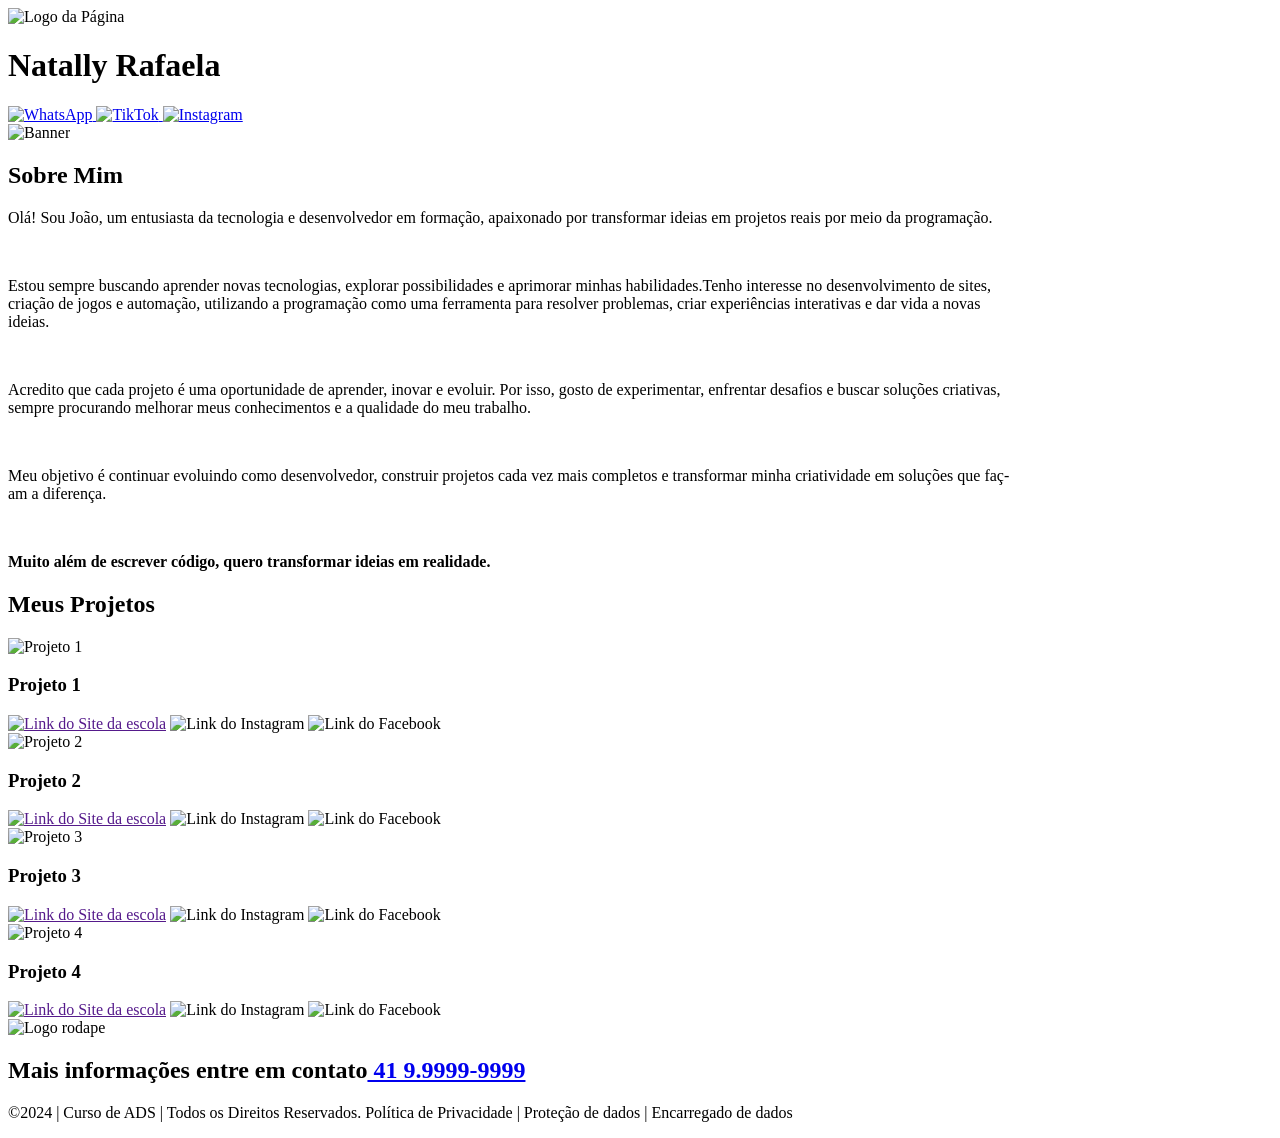
==== index.html @ 6042b541 "Create index.html" ====
<!DOCTYPE html>
<html lang="pt-br">
<head>
<meta charset="UTF-8">
<meta name="viewport" content="width=device-width, initial-scale=1.0">
<title>HOME | Natally</title>
<link rel="stylesheet" href="style.css">
</head>
<body>
<!--header é a parte do cabeçalho do site, é o topo da página-->
<header class="cabecalho-itens">
<img class="cabecalho_imagem" src="fei.jpg" alt="Logo da Página">
<h1 class="titulo_site">Natally Rafaela</h1>
<div class="sociais">
    <a href="https://web.whatsapp.com/" target="_blank" rel="noopener noreferrer">
        <img class="icone-social" src="whatsapp (2).png" alt="WhatsApp">
    </a>

    <a href="https://www.tiktok.com/pt-BR/" target="_blank" rel="noopener noreferrer">
        <img class="icone-social" src="tik-tok.png" alt="TikTok">
    </a>

    <a href="https://www.instagram.com/trz_jvzn/" target="_blank" rel="noopener noreferrer">
        <img class="icone-social" src="instagram (1).png" alt="Instagram">
    </a>
</div>
</header>
<!--Seção banner 1 é a parte do paragrafo 1 da página-->
<section class="banner1">
<img class="banner_image" src="JV_ Ideias em Código Neon.png" alt="Banner">
</section>

<!--sobre mim-->
<section class="sobre-mim">
    <h1 class="sobre-titulo">Sobre Mim</h1>
    <p class="texto-sobre">Olá! Sou João, um entusiasta da tecnologia e desenvolvedor em formação, apaixonado por transformar ideias em projetos reais por meio da programação.</p>

    <br>

    <p class="texto-sobre">Estou sempre buscando aprender novas tecnologias, explorar possibilidades e aprimorar minhas habilidades.Tenho interesse no desenvolvimento de sites,<br> criação de jogos e automação, utilizando a programação como uma ferramenta para resolver problemas, criar experiências interativas e dar vida a novas<br>ideias.</p>

    <br>

    <p class="texto-sobre">Acredito que cada projeto é uma oportunidade de aprender, inovar e evoluir. Por isso, gosto de experimentar, enfrentar desafios e buscar soluções criativas,<br> sempre procurando melhorar meus conhecimentos e a qualidade do meu trabalho.</p>

    <br>

    <p class="texto-sobre">Meu objetivo é continuar evoluindo como desenvolvedor, construir projetos cada vez mais completos e transformar minha criatividade em soluções que faç-<br>am a diferença.</p>

    <br>

    <p><strong>Muito além de escrever código, quero transformar ideias em realidade.</strong></p>


</section>

<!--seção projetos-->
<section class="projetos">
<h1 class="projeto-titulo">Meus Projetos</h1>
<p> </p>
<div class="projeto_todos">
<div class="projeto-div">
<img class="projeto-imagem" src="" alt="Projeto 1">
<h3 class="projeto-nome">Projeto 1</h3>
<a href="">
<p> </p>
<img class="projeto-icone" src="" alt="Link do Site da escola"></a>
<img class="projeto-icone" src="" alt="Link do Instagram">
<img class="projeto-icone" src="" alt="Link do Facebook">
</div>

<div class="projeto-div">
<img class="projeto-imagem" src="" alt="Projeto 2">
<h3 class="projeto-nome">Projeto 2</h3>
<a href="">
<p> </p>
<img class="projeto-icone" src="" alt="Link do Site da escola"></a>
<img class="projeto-icone" src="" alt="Link do Instagram">
<img class="projeto-icone" src="" alt="Link do Facebook">
</div>
</div>

<div class="projeto_todos">
<div class="projeto-div">
<img class="projeto-imagem" src="" alt="Projeto 3">
<h3 class="projeto-nome">Projeto 3</h3>
<a href="">
<p> </p>
<img class="projeto-icone" src="" alt="Link do Site da escola"></a>
<img class="projeto-icone" src="" alt="Link do Instagram">
<img class="projeto-icone" src="" alt="Link do Facebook">
</div>
<div class="projeto-div">
<img class="projeto-imagem" src="" alt="Projeto 4">
<h3 class="projeto-nome">Projeto 4</h3>
<a href="">
<p> </p>
<img class="projeto-icone" src="" alt="Link do Site da escola"></a>
<img class="projeto-icone" src="" alt="Link do Instagram">
<img class="projeto-icone" src="" alt="Link do Facebook">
</div>
</div>
</section>

<!--Seção rodapé é a parte final da paragrafo 3 da página-->
<footer class="rodape">
<img class="logo_rodape" src="Logotipo JV Neon de Programação.png" alt="Logo rodape">
<h2 class="rodape-título">Mais informações entre em contato<a class="link" href="https://wa.me/5541999999999"> 41 9.9999-9999 </a></h2>
<p></p>
<p>©2024 | Curso de ADS | Todos os Direitos Reservados.
Política de Privacidade | Proteção de dados | Encarregado de dados</p>
<p> </p>
</footer>
</body>
</html
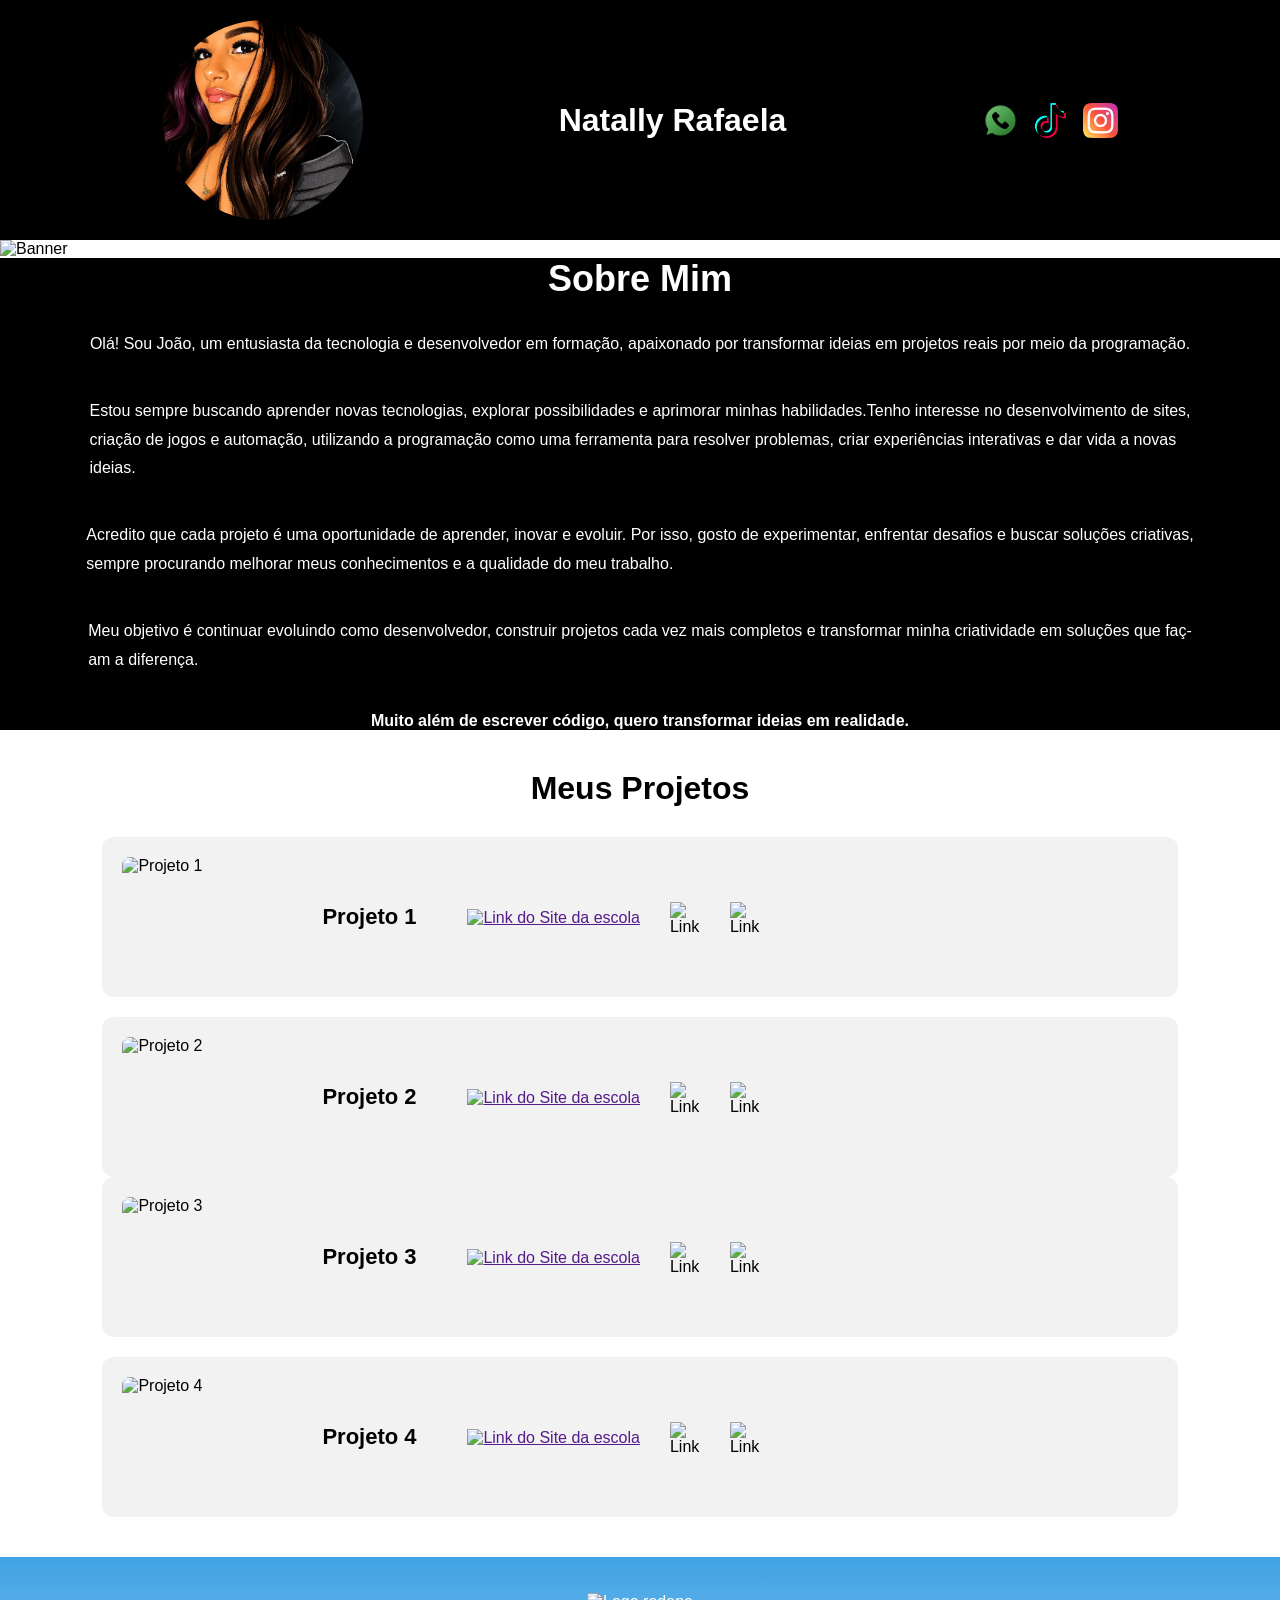
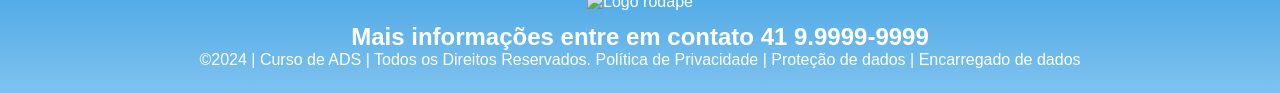
==== commit a54d3a92: "01" ====
--- a/index.html
+++ b/index.html
@@ -20,7 +20,7 @@
         <img class="icone-social" src="tik-tok.png" alt="TikTok">
     </a>
 
-    <a href="https://www.instagram.com/trz_jvzn/" target="_blank" rel="noopener noreferrer">
+    <a href="https://www.instagram.com/" target="_blank" rel="noopener noreferrer">
         <img class="icone-social" src="instagram (1).png" alt="Instagram">
     </a>
 </div>
--- a/style.css
+++ b/style.css
@@ -0,0 +1,162 @@
+*{
+margin: 0;
+padding: 0;
+box-sizing: border-box;
+}
+body{
+font-family: "Poppins", sans-serif;
+}
+
+header{
+background-color: #000000;
+color: white;
+width: 100%;
+padding: 20px;
+}
+.cabecalho-itens{
+max-width: 1980px;
+margin: 0 auto;
+display: flex;
+align-items: center;
+justify-content: center;
+}
+.cabecalho_imagem {
+width: 200px;
+height: 200px;
+object-fit: cover;
+border-radius: 50%;
+display: flex;
+justify-content: flex-start;
+align-items: center;
+}
+.titulo_site{
+padding: 50px;
+text-align: center;
+width: 50%;
+font: 30px;
+}
+.sociais {
+    display: flex;
+    align-items: center;
+    gap: 15px;
+}
+
+.icone-social {
+    width: 35px;
+    height: 35px;
+    object-fit: contain;
+    display: block;
+}
+/*banner*/
+.banner1{
+display: flex;
+justify-content: center;
+}
+
+.banner_image {
+    width: 1521px;
+}
+
+/*Sobre mim */
+.sobre-mim {
+    background-color: #000000;
+    color: #FFFFFF;
+}
+
+.sobre-titulo {
+    font-size: 36px;
+    margin-bottom: 30px;
+    display: flex;
+    justify-content: center;
+}
+.texto-sobre {
+    font-size: 16px;
+    line-height: 1.8;
+    margin-bottom: 20px;
+    display: flex;
+    justify-content: center;
+}
+.sobre-mim p strong {
+    display: flex;
+    justify-content: center;
+
+}
+
+/*Projetos*/
+.projetos {
+    padding: 40px 8%;
+}
+
+.projeto-titulo {
+    text-align: center;
+    margin-bottom: 30px;
+    font-size: 32px;
+}
+
+
+.projeto_todos {
+    display: flex;
+    flex-direction: column;
+    gap: 20px;
+}
+
+
+.projeto-div {
+    display: flex;
+    align-items: center;
+    gap: 20px;
+
+    padding: 20px;
+    border-radius: 12px;
+    background-color: #f2f2f2;
+}
+
+
+.projeto-imagem {
+    width: 180px;
+    height: 120px;
+    object-fit: cover;
+    border-radius: 8px;
+    flex-shrink: 0;
+}
+
+.projeto-nome {
+    font-size: 22px;
+    margin: 0;
+    min-width: 120px;
+}
+
+
+.projeto-icone {
+    width: 30px;
+    height: 30px;
+    object-fit: contain;
+    margin: 0 5px;
+    vertical-align: middle;
+}
+
+/*rodape*/
+.rodape{
+background-image: linear-gradient(#40A2E3,#7FC2EF);
+color: white;
+display: flex;
+justify-content:center;
+padding: 24px 0;
+text-align:center;
+display:block;
+}
+.rodape-titulo{
+padding: 50px;
+text-align: center;
+}
+.logo_rodape{
+height: 80px;
+padding: 12px 0;
+
+}
+
+.link{
+color: #ffffff;
+text-decoration: none;
+}
+
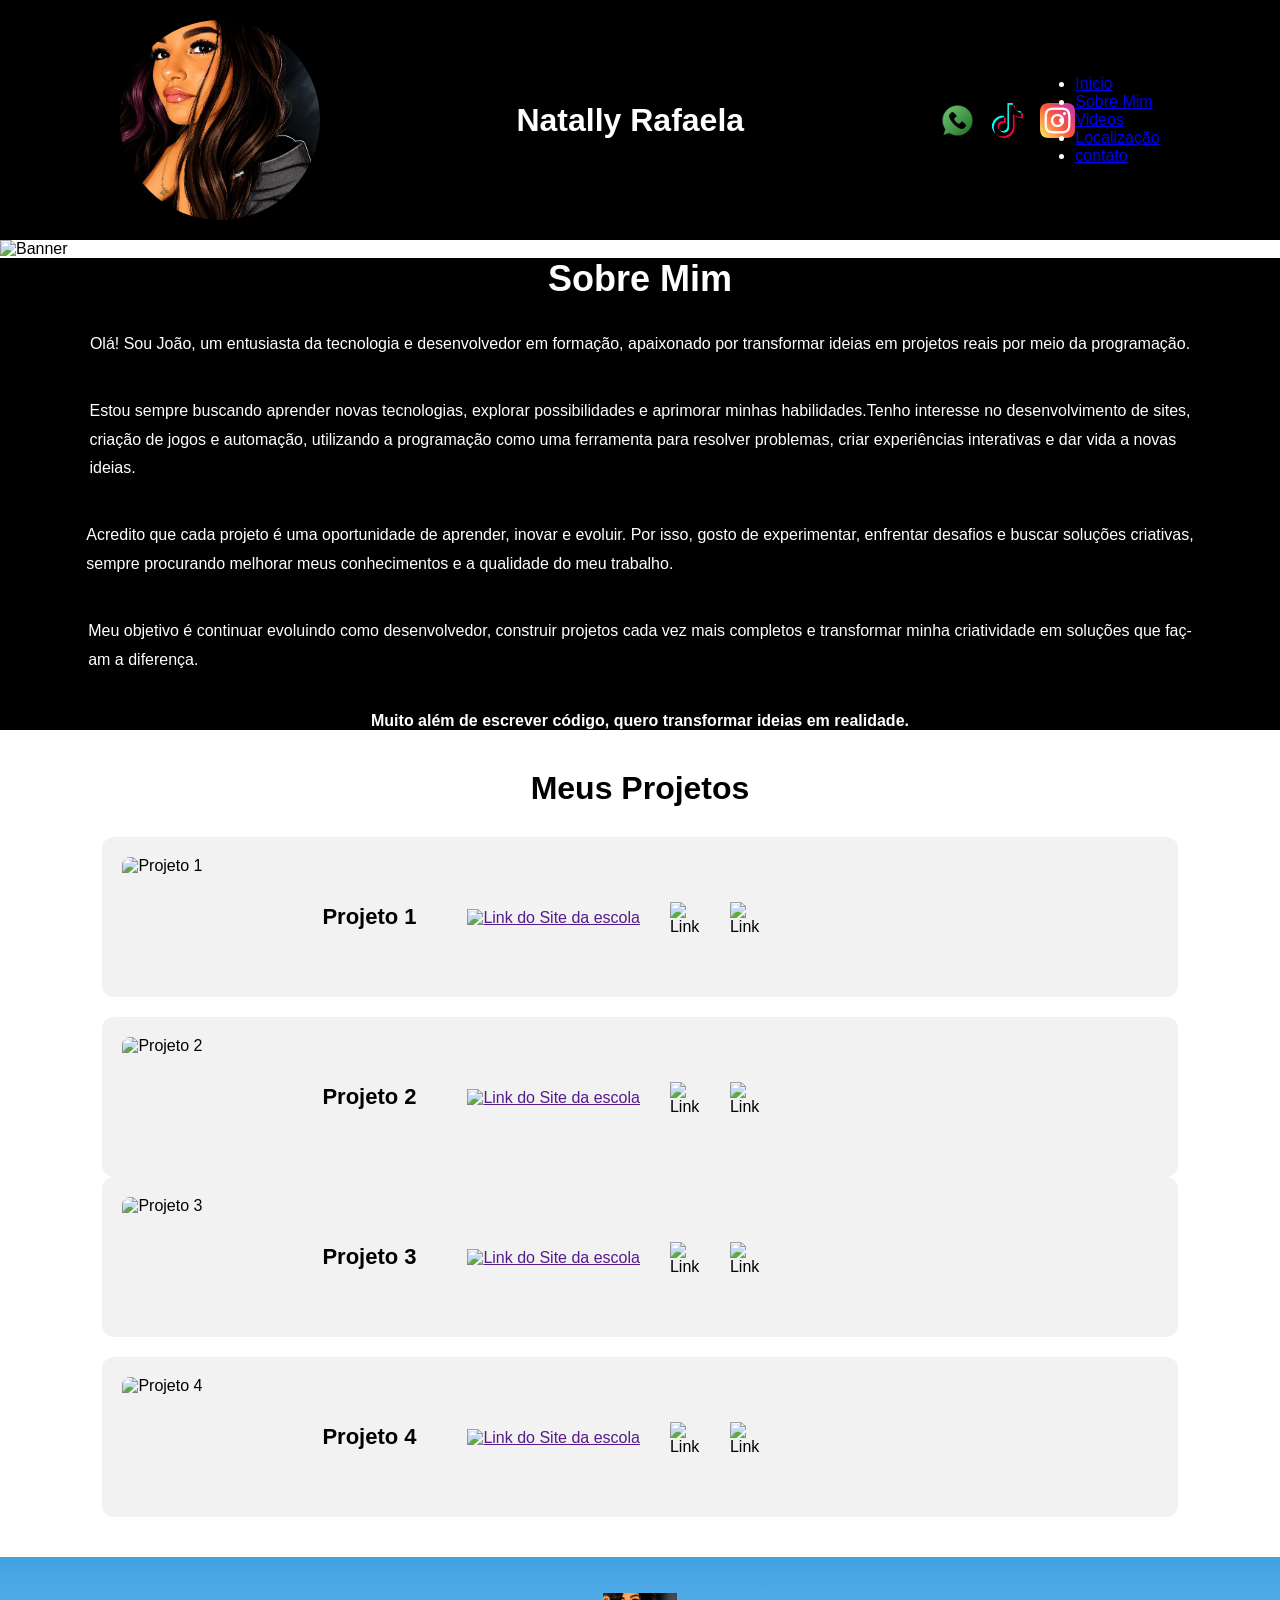
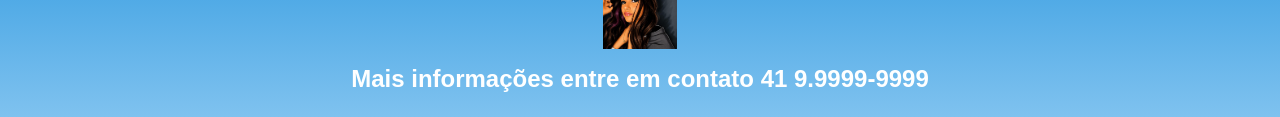
==== commit 0a444f3e: "02" ====
--- a/index.html
+++ b/index.html
@@ -23,6 +23,15 @@
     <a href="https://www.instagram.com/" target="_blank" rel="noopener noreferrer">
         <img class="icone-social" src="instagram (1).png" alt="Instagram">
     </a>
+</div>
+<div class="menu">
+    <ul class="menu-horizontal">
+      <li><a href="index.html">Inicio</a></li>
+      <li><a href="sobre.html">Sobre Mim</a></li>
+      <li><a href="video.html">Videos</a></li>
+       <li><a href="local.html">Localização</a></li>
+       <li><a href="contato.html">contato</a></li>
+    </ul>
 </div>
 </header>
 <!--Seção banner 1 é a parte do paragrafo 1 da página-->
@@ -104,12 +113,8 @@
 
 <!--Seção rodapé é a parte final da paragrafo 3 da página-->
 <footer class="rodape">
-<img class="logo_rodape" src="Logotipo JV Neon de Programação.png" alt="Logo rodape">
+<img class="logo_rodape" src="fei.jpg" alt="Logo rodape">
 <h2 class="rodape-título">Mais informações entre em contato<a class="link" href="https://wa.me/5541999999999"> 41 9.9999-9999 </a></h2>
-<p></p>
-<p>©2024 | Curso de ADS | Todos os Direitos Reservados.
-Política de Privacidade | Proteção de dados | Encarregado de dados</p>
-<p> </p>
 </footer>
 </body>
 </html
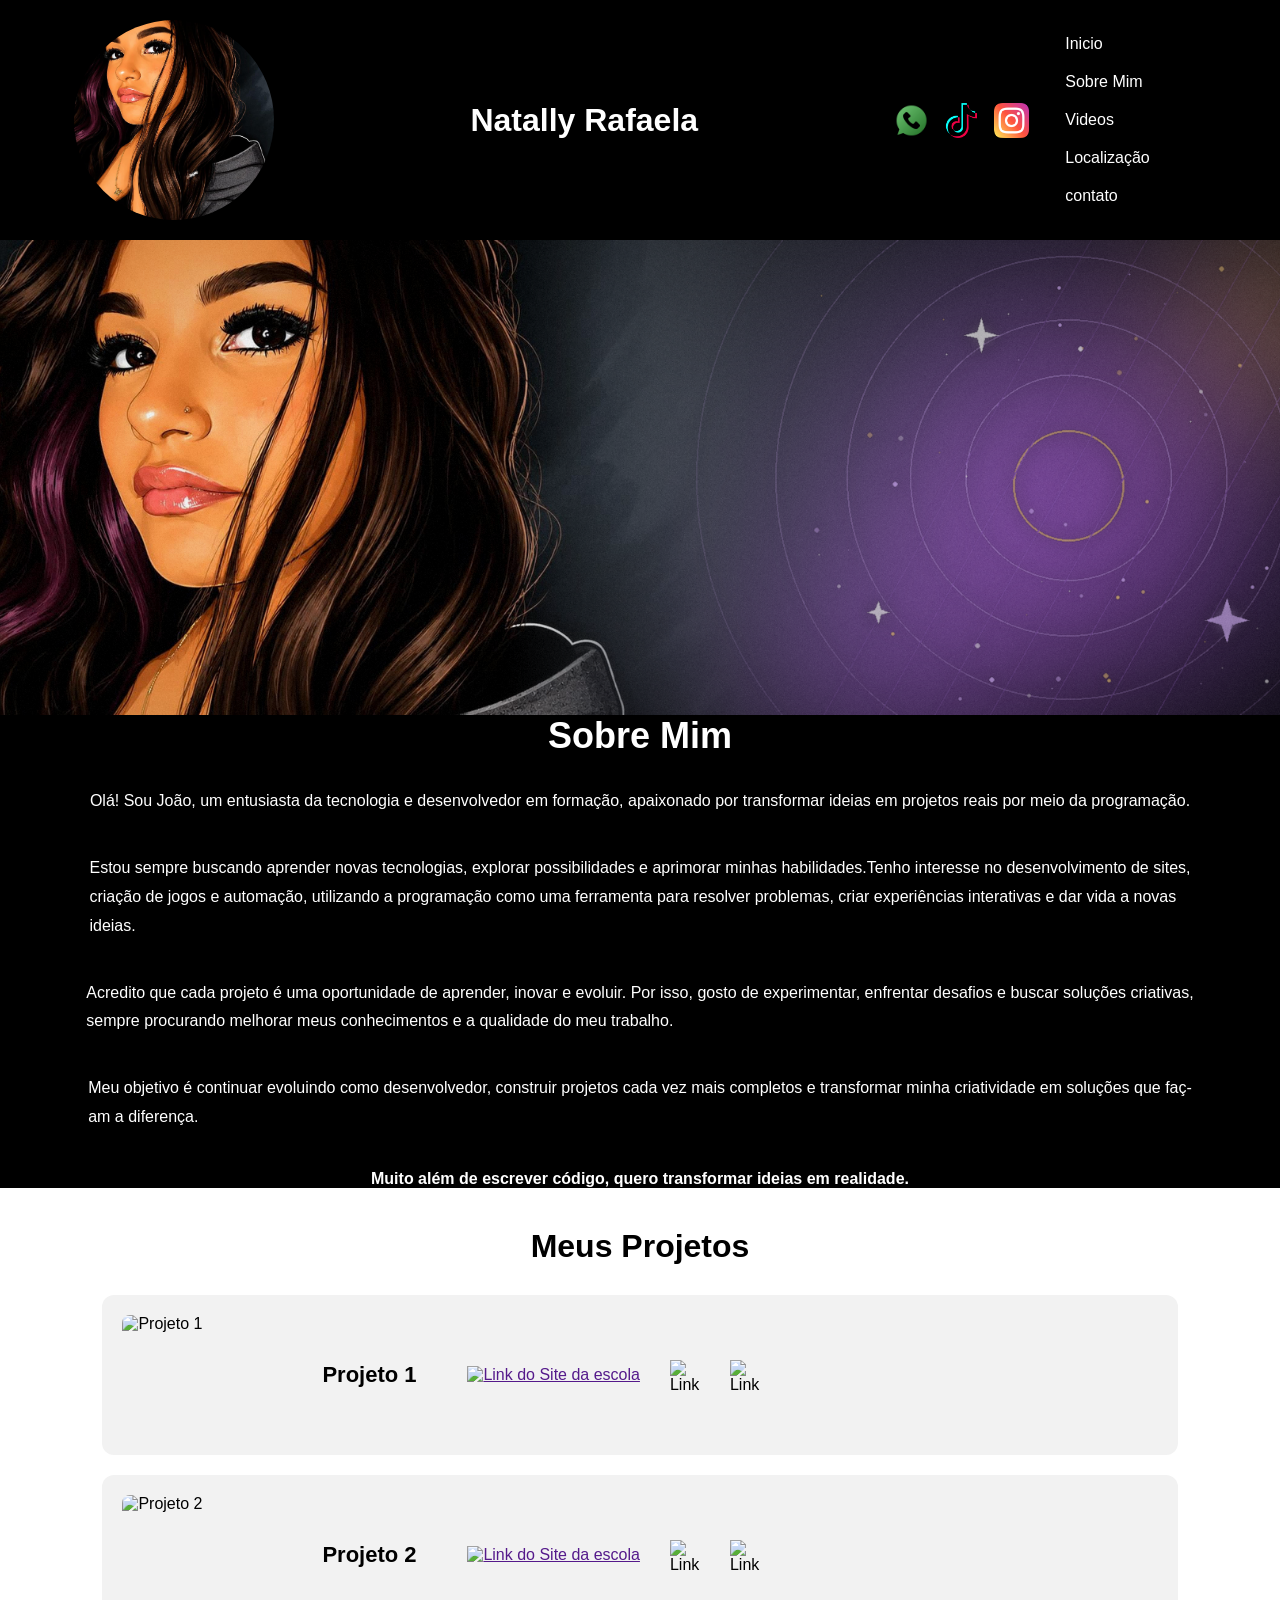
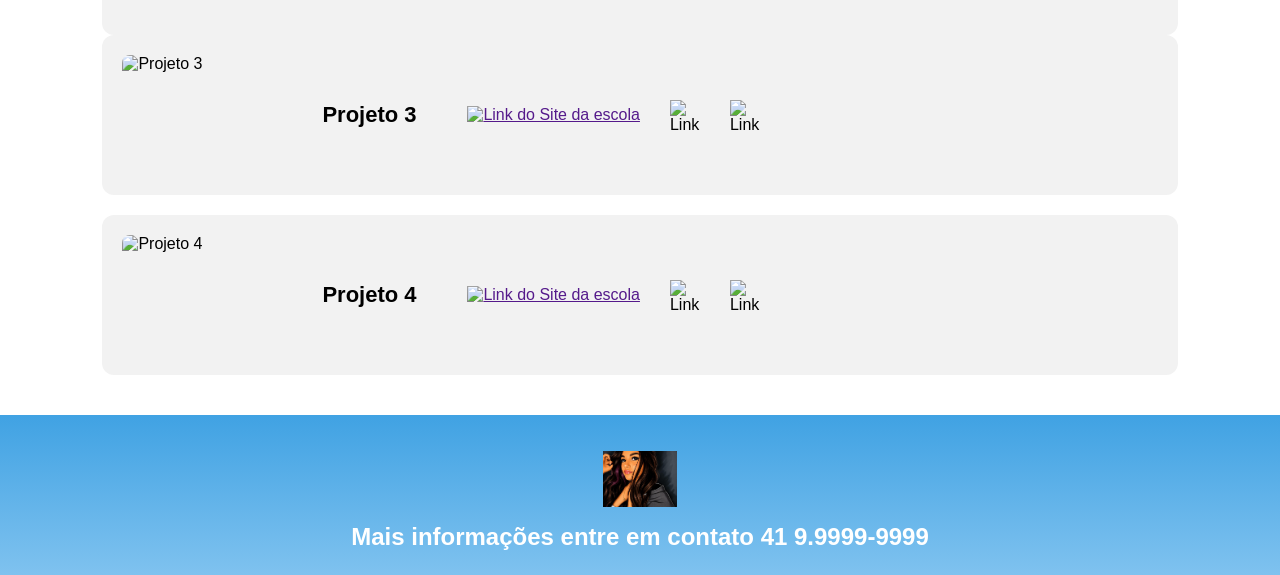
==== commit be723b8a: "07" ====
--- a/index.html
+++ b/index.html
@@ -25,7 +25,7 @@
     </a>
 </div>
 <div class="menu">
-    <ul class="menu-horizontal">
+    <ul class="menu-vertical">
       <li><a href="index.html">Inicio</a></li>
       <li><a href="sobre.html">Sobre Mim</a></li>
       <li><a href="video.html">Videos</a></li>
@@ -36,7 +36,7 @@
 </header>
 <!--Seção banner 1 é a parte do paragrafo 1 da página-->
 <section class="banner1">
-<img class="banner_image" src="JV_ Ideias em Código Neon.png" alt="Banner">
+<img class="banner_image" src="banner.png" alt="Banner">
 </section>
 
 <!--sobre mim-->
--- a/style.css
+++ b/style.css
@@ -47,6 +47,30 @@
     object-fit: contain;
     display: block;
 }
+
+.menu {
+    margin-right: 50px;
+    margin-left: 30px;
+}
+
+.menu-vertical {
+    list-style: none;
+}
+
+.menu-vertical a {
+    display: block;
+    color: #FFFFFF;
+    text-decoration: none;
+    padding: 10px 6px;
+    font-family: Arial, sans-serif;
+    transition: background-color 0.3s;
+}
+
+.menu-vertical a:hover {
+    background-color: #374151;
+}
+
+
 /*banner*/
 .banner1{
 display: flex;
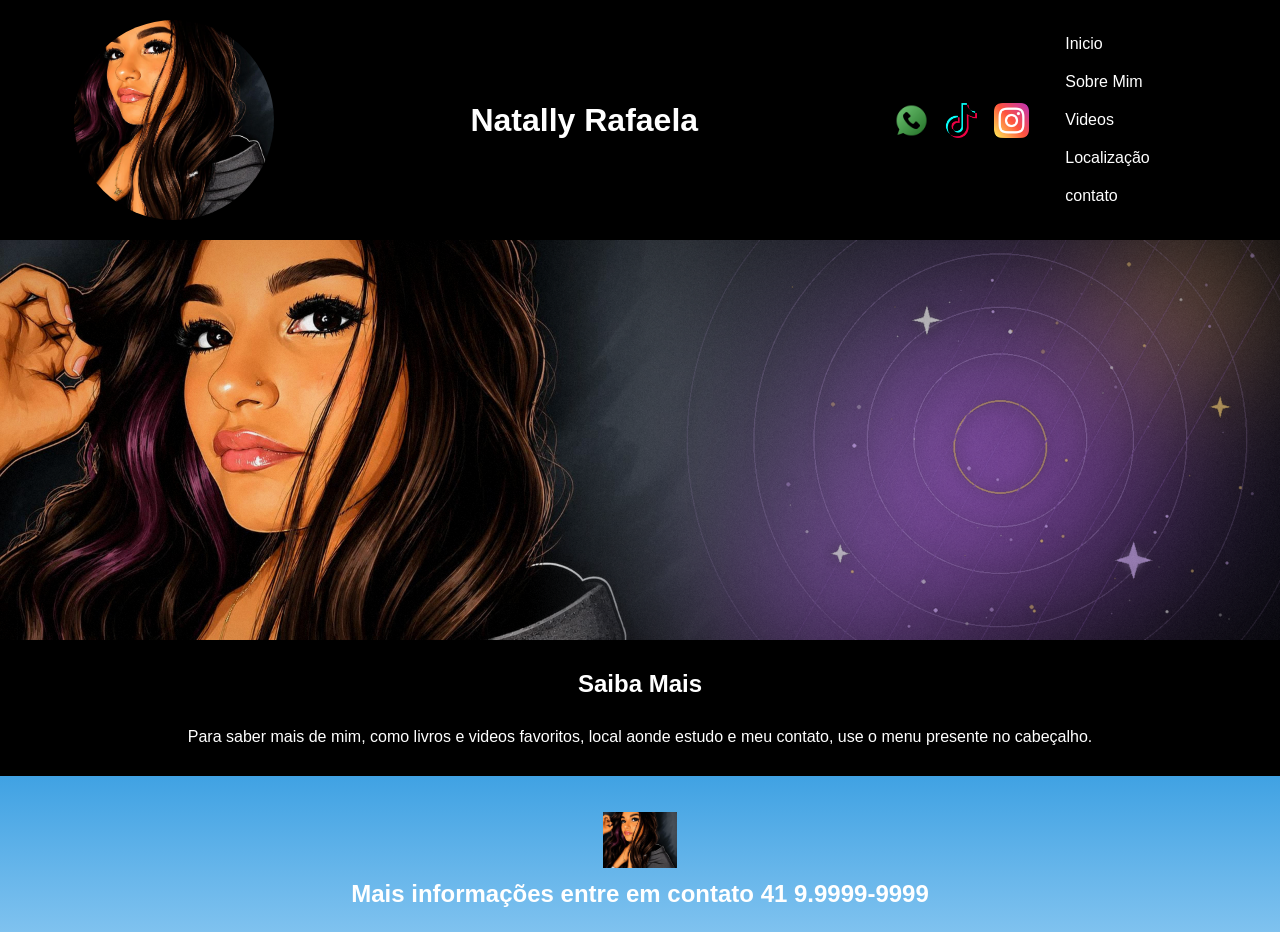
==== commit b9a7e1e6: "08" ====
--- a/index.html
+++ b/index.html
@@ -1,6 +1,4 @@
-<!DOCTYPE html>
-<html lang="pt-br">
-<head>
+<html lang="pt-br"><head>
 <meta charset="UTF-8">
 <meta name="viewport" content="width=device-width, initial-scale=1.0">
 <title>HOME | Natally</title>
@@ -37,84 +35,18 @@
 <!--Seção banner 1 é a parte do paragrafo 1 da página-->
 <section class="banner1">
 <img class="banner_image" src="banner.png" alt="Banner">
+</section><section class="saiba-mais">
+    <h1>Saiba Mais</h1>
+    <p>Para saber mais de mim, como livros e videos favoritos, local aonde estudo e meu contato, use o menu presente no cabeçalho.</p>
 </section>
 
-<!--sobre mim-->
-<section class="sobre-mim">
-    <h1 class="sobre-titulo">Sobre Mim</h1>
-    <p class="texto-sobre">Olá! Sou João, um entusiasta da tecnologia e desenvolvedor em formação, apaixonado por transformar ideias em projetos reais por meio da programação.</p>
 
-    <br>
-
-    <p class="texto-sobre">Estou sempre buscando aprender novas tecnologias, explorar possibilidades e aprimorar minhas habilidades.Tenho interesse no desenvolvimento de sites,<br> criação de jogos e automação, utilizando a programação como uma ferramenta para resolver problemas, criar experiências interativas e dar vida a novas<br>ideias.</p>
-
-    <br>
-
-    <p class="texto-sobre">Acredito que cada projeto é uma oportunidade de aprender, inovar e evoluir. Por isso, gosto de experimentar, enfrentar desafios e buscar soluções criativas,<br> sempre procurando melhorar meus conhecimentos e a qualidade do meu trabalho.</p>
-
-    <br>
-
-    <p class="texto-sobre">Meu objetivo é continuar evoluindo como desenvolvedor, construir projetos cada vez mais completos e transformar minha criatividade em soluções que faç-<br>am a diferença.</p>
-
-    <br>
-
-    <p><strong>Muito além de escrever código, quero transformar ideias em realidade.</strong></p>
-
-
-</section>
-
-<!--seção projetos-->
-<section class="projetos">
-<h1 class="projeto-titulo">Meus Projetos</h1>
-<p> </p>
-<div class="projeto_todos">
-<div class="projeto-div">
-<img class="projeto-imagem" src="" alt="Projeto 1">
-<h3 class="projeto-nome">Projeto 1</h3>
-<a href="">
-<p> </p>
-<img class="projeto-icone" src="" alt="Link do Site da escola"></a>
-<img class="projeto-icone" src="" alt="Link do Instagram">
-<img class="projeto-icone" src="" alt="Link do Facebook">
-</div>
-
-<div class="projeto-div">
-<img class="projeto-imagem" src="" alt="Projeto 2">
-<h3 class="projeto-nome">Projeto 2</h3>
-<a href="">
-<p> </p>
-<img class="projeto-icone" src="" alt="Link do Site da escola"></a>
-<img class="projeto-icone" src="" alt="Link do Instagram">
-<img class="projeto-icone" src="" alt="Link do Facebook">
-</div>
-</div>
-
-<div class="projeto_todos">
-<div class="projeto-div">
-<img class="projeto-imagem" src="" alt="Projeto 3">
-<h3 class="projeto-nome">Projeto 3</h3>
-<a href="">
-<p> </p>
-<img class="projeto-icone" src="" alt="Link do Site da escola"></a>
-<img class="projeto-icone" src="" alt="Link do Instagram">
-<img class="projeto-icone" src="" alt="Link do Facebook">
-</div>
-<div class="projeto-div">
-<img class="projeto-imagem" src="" alt="Projeto 4">
-<h3 class="projeto-nome">Projeto 4</h3>
-<a href="">
-<p> </p>
-<img class="projeto-icone" src="" alt="Link do Site da escola"></a>
-<img class="projeto-icone" src="" alt="Link do Instagram">
-<img class="projeto-icone" src="" alt="Link do Facebook">
-</div>
-</div>
-</section>
 
 <!--Seção rodapé é a parte final da paragrafo 3 da página-->
 <footer class="rodape">
 <img class="logo_rodape" src="fei.jpg" alt="Logo rodape">
 <h2 class="rodape-título">Mais informações entre em contato<a class="link" href="https://wa.me/5541999999999"> 41 9.9999-9999 </a></h2>
 </footer>
+
 </body>
-</html
+</html>
--- a/style.css
+++ b/style.css
@@ -5,6 +5,7 @@
 }
 body{
 font-family: "Poppins", sans-serif;
+background: #000000;
 }
 
 header{
@@ -78,9 +79,27 @@
 }
 
 .banner_image {
-    width: 1521px;
-}
-
+    max-width: 100%;
+    height: auto;
+    display: block;
+}
+.saiba-mais {
+    background: #000000;
+    color: #FFFFFF;
+}
+
+.saiba-mais h1{
+    display: flex;
+    justify-content: center;
+    margin-top: 30px;
+    margin-bottom: 30px;
+}
+
+.saiba-mais p {
+    display: flex;
+    justify-content: center;
+    margin-bottom: 30px;
+}
 /*Sobre mim */
 .sobre-mim {
     background-color: #000000;
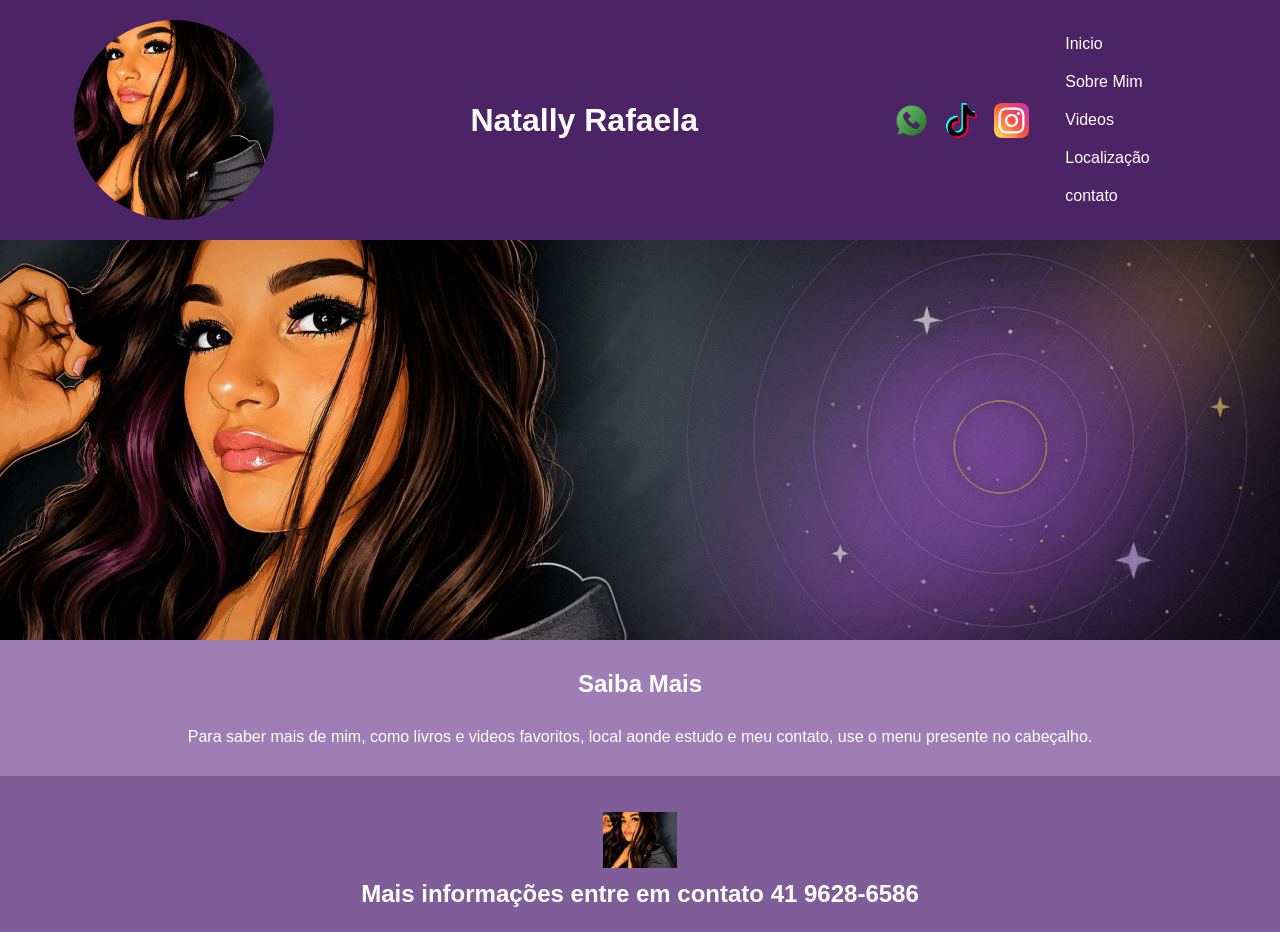
==== commit 239c75ee: "28" ====
--- a/index.html
+++ b/index.html
@@ -45,7 +45,7 @@
 <!--Seção rodapé é a parte final da paragrafo 3 da página-->
 <footer class="rodape">
 <img class="logo_rodape" src="fei.jpg" alt="Logo rodape">
-<h2 class="rodape-título">Mais informações entre em contato<a class="link" href="https://wa.me/5541999999999"> 41 9.9999-9999 </a></h2>
+<h2 class="rodape-título">Mais informações entre em contato<a class="link" href="https://wa.me/554196286586"> 41 9628-6586 </a></h2>
 </footer>
 
 </body>
--- a/style.css
+++ b/style.css
@@ -5,11 +5,11 @@
 }
 body{
 font-family: "Poppins", sans-serif;
-background: #000000;
+background: #9E7EB5;
 }
 
 header{
-background-color: #000000;
+background-color: #4C2365;
 color: white;
 width: 100%;
 padding: 20px;
@@ -68,7 +68,7 @@
 }
 
 .menu-vertical a:hover {
-    background-color: #374151;
+    background-color: #C4A4DA;
 }
 
 
@@ -83,8 +83,7 @@
     height: auto;
     display: block;
 }
-.saiba-mais {
-    background: #000000;
+.saiba-mais {  
     color: #FFFFFF;
 }
 
@@ -102,27 +101,133 @@
 }
 /*Sobre mim */
 .sobre-mim {
-    background-color: #000000;
-    color: #FFFFFF;
-}
-
-.sobre-titulo {
-    font-size: 36px;
-    margin-bottom: 30px;
-    display: flex;
-    justify-content: center;
-}
-.texto-sobre {
+    color: #FFFFFF;
+}
+.sobre-mim h1 {
+    display: flex;
+    justify-content: center;
+    margin-top: 30px;
+    margin-bottom: 30px;
+}
+
+.sobre-mim p {
+    display: flex;
+    justify-content: center;
     font-size: 16px;
-    line-height: 1.8;
-    margin-bottom: 20px;
-    display: flex;
-    justify-content: center;
-}
-.sobre-mim p strong {
-    display: flex;
-    justify-content: center;
-
+    margin-bottom: 30px;
+    line-height: 1.3;
+}
+
+.familia {
+    color: #FFFFFF;
+}
+
+.familia h1{
+    display:flex;
+    justify-content:center;
+    margin-bottom: 30px;
+}
+
+.fotos-familia {
+    display: flex;
+    justify-content: space-around;
+    margin-bottom: 30px;
+}
+
+.imagens {
+    max-width: 15%;
+    display: block;
+    height: auto;
+}
+
+.time {
+    color: #FFFFFF;
+}
+
+.time h1{
+    display: flex;
+    justify-content: center;
+    margin-bottom: 30px;
+}
+
+.time h2{
+    display: flex;
+    justify-content: center;
+    margin-bottom: 30px;
+}
+.imagem-time img {
+    max-width: 20%;
+    display: flex;
+    justify-content: center;
+    height: auto;
+    margin-bottom:30px;
+    margin-left: 615px;
+}
+
+.texto-time {
+ display: flex;
+ justify-content: center;
+    margin-bottom: 30px;
+}
+
+.contato {
+  min-height: 70vh;
+  display: flex;
+  flex-direction: column;
+  justify-content: center;
+  align-items: center;
+  gap: 24px;
+  padding: 16px;
+  box-sizing: border-box;
+}
+
+.contato h1 {
+  margin: 0;
+  color: #FFFFFF;
+  text-align: center;
+}
+
+.contato form {
+  width: 100%;
+  max-width: 420px;
+  display: flex;
+  flex-direction: column;
+  gap: 16px;
+}
+
+.contato input,
+.contato textarea {
+  width: 100%;
+  padding: 12px 14px;
+  border: 1px solid #374151;
+  border-radius: 8px;
+  background-color: #FFFFFF;
+  color: #000000;
+  font-size: 16px;
+  font-family: Arial, sans-serif;
+  box-sizing: border-box;
+}
+
+.contato textarea {
+  min-height: 120px;
+  resize: vertical;
+}
+
+.contato button {
+  width: 100%;
+  padding: 12px;
+  border: none;
+  border-radius: 8px;
+  background-color: #4C2365;
+  color: #FFFFFF;
+  font-size: 16px;
+  font-weight: bold;
+  cursor: pointer;
+  transition: background-color 0.3s;
+}
+
+.contato button:hover {
+  background-color: #3A1B4D;
 }
 
 /*Projetos*/
@@ -180,7 +285,7 @@
 
 /*rodape*/
 .rodape{
-background-image: linear-gradient(#40A2E3,#7FC2EF);
+background: #7F5D99;
 color: white;
 display: flex;
 justify-content:center;
@@ -203,3 +308,17 @@
 text-decoration: none;
 }
 
+.localizacao {
+color: #FFFFFF;
+display: flex;
+flex-direction: column;
+align-items: center;
+text-align: center;
+justify-content: center;
+margin-top: 50px;
+margin-bottom: 50px;
+}
+
+.localizacao iframe {
+border-radius: 5%;   
+}
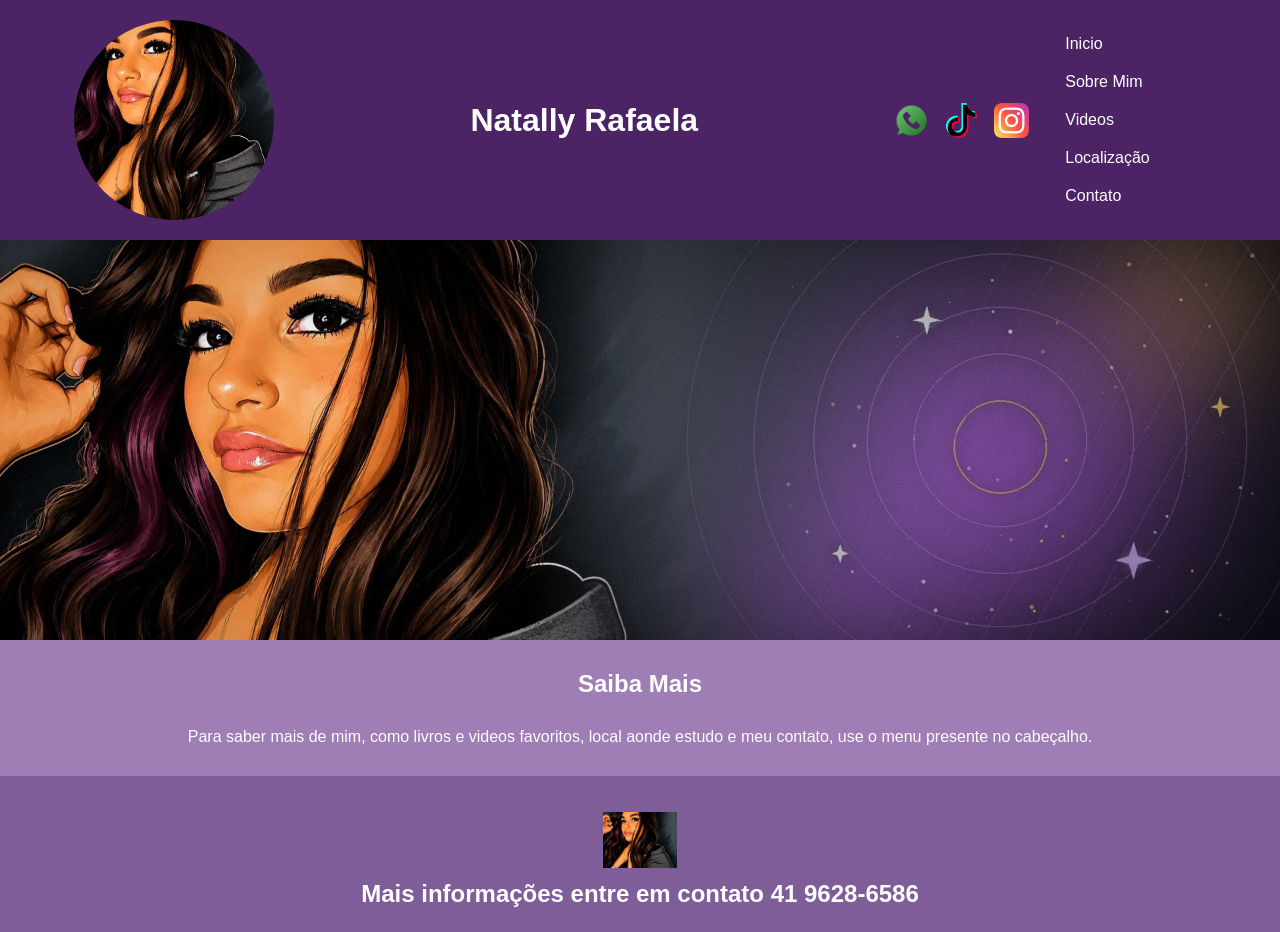
==== commit dc488deb: "29" ====
--- a/index.html
+++ b/index.html
@@ -28,7 +28,7 @@
       <li><a href="sobre.html">Sobre Mim</a></li>
       <li><a href="video.html">Videos</a></li>
        <li><a href="local.html">Localização</a></li>
-       <li><a href="contato.html">contato</a></li>
+       <li><a href="contato.html">Contato</a></li>
     </ul>
 </div>
 </header>
